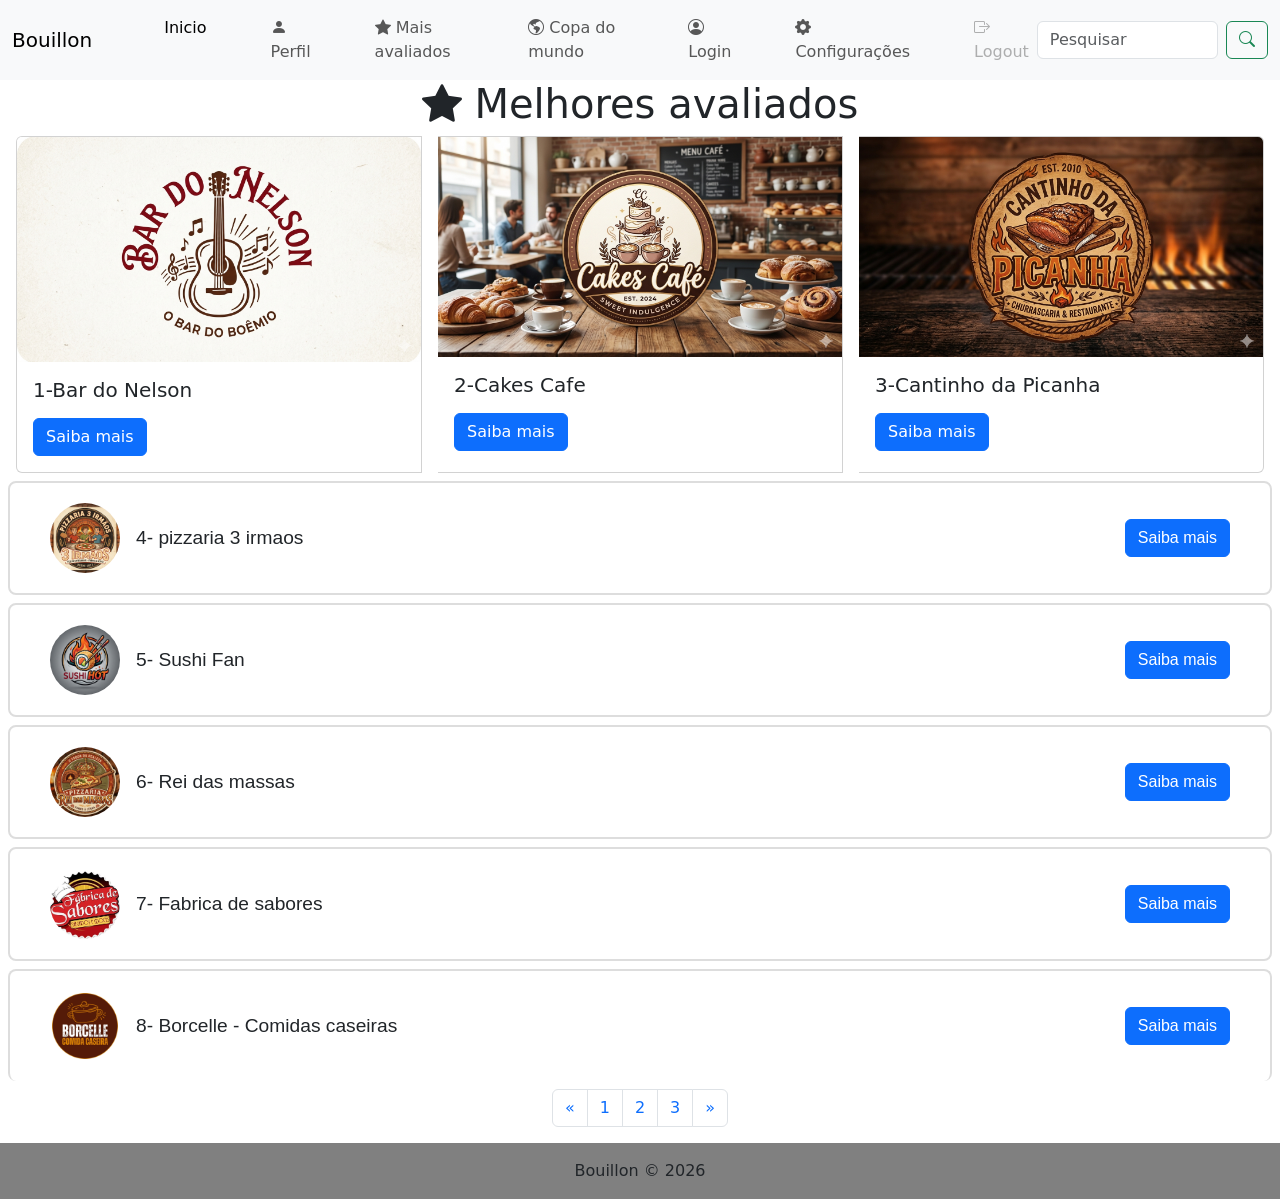
==== avaliados.html @ 22145c14 "Pim" ====
<!DOCTYPE html>
<html lang="pt-br">
<head>
    <meta charset="UTF-8">
    <meta name="viewport" content="width=device-width, initial-scale=1.0">
    <link href="https://cdn.jsdelivr.net/npm/bootstrap@5.3.8/dist/css/bootstrap.min.css" rel="stylesheet" integrity="sha384-sRIl4kxILFvY47J16cr9ZwB07vP4J8+LH7qKQnuqkuIAvNWLzeN8tE5YBujZqJLB" crossorigin="anonymous">
    <link rel="stylesheet" href="assests/css/avaliados.css">
    <link rel="stylesheet" href="https://cdn.jsdelivr.net/npm/bootstrap-icons@1.11.1/font/bootstrap-icons.css">

    <title>Bouillon</title>
</head>
<body>
    <nav class="navbar navbar-expand-lg bg-body-tertiary">
  <div class="container-fluid">
    <a class="navbar-brand" href="#">Bouillon</a>
    <button class="navbar-toggler" type="button" data-bs-toggle="collapse" data-bs-target="#navbarNav" aria-controls="navbarNav" aria-expanded="false" aria-label="Toggle navigation">
      <span class="navbar-toggler-icon"></span>
    </button>
    <div class="collapse navbar-collapse" id="navbarNav">
      <ul class="navbar-nav">
        <li class="nav-item ms-5">
          <a class="nav-link active" aria-current="page" href="site.html" target="_self">Inicio</a>
        </li>
        <li class="nav-item ms-5">
          <a class="nav-link" href="perfil.html" target="_blank"><i class="bi bi-person-fill"></i> Perfil</a>
        </li>
        <li class="nav-item ms-5">
          <a class="nav-link" href="avaliados.html" target="_self"><i class="bi bi-star-fill"></i> Mais avaliados</a>
        </li>
         <li class="nav-item ms-5">
          <a class="nav-link" href="copa.html" target="_blank"><i class="bi bi-globe-americas"></i> Copa do mundo</a>
        </li>
        <li class="nav-item ms-5">
          <a class="nav-link" href="login.html" target="_blank"><i class="bi bi-person-circle"></i>Login</a>
        </li>
        <li class="nav-item ms-5">
          <a class="nav-link" aria-disabled="true"><i class="bi bi-gear-fill"></i> Configurações</a>
        </li>
        <li class="nav-item ms-5">
          <a class="nav-link disabled" aria-disabled="true"><i class="bi bi-box-arrow-right"></i> Logout</a>
        </li>
      </ul>
      <form class="d-flex ms-auto"  role="search">
      <input class="form-control me-2" type="search" placeholder="Pesquisar" aria-label="Search"/>
      <button class="btn btn-outline-success" type="submit"><i class="bi bi-search"></i></button>
    </form>
    </div>
  </div>
</nav>
<h1><i class="bi bi-star-fill"></i> Melhores avaliados</h1>
<div class="card-group gap-3 px-3">
  <div class="card">
    <img src="assests/imagens/Bar do nelson.png" class="card-img-top" alt="...">
    <div class="card-body">
      <h5 class="card-title">1-Bar do Nelson</h5>
      <p class="card-text"></p>
       <a href="#" class="btn btn-primary">Saiba mais</a>
    </div>
  </div>
  <div class="card">
    <img src="assests/imagens/cakes cafe.png" class="card-img-top" alt="...">
    <div class="card-body">
      <h5 class="card-title">2-Cakes Cafe</h5>
      <p class="card-text"></p>
       <a href="#" class="btn btn-primary">Saiba mais</a>
    </div>
  </div>
  <div class="card">
    <img src="assests/imagens/cantinho da picanha.png" class="card-img-top" alt="...">
    <div class="card-body">
      <h5 class="card-title">3-Cantinho da Picanha</h5>
      <p class="card-text"></p>
       <a href="#" class="btn btn-primary">Saiba mais</a>
    </div>
  </div>
</div>
<div class="lista">
    <div class="item"><img src="assests/imagens/pizzaria 3 irmaos.png.png" width="70px" id="foto"> 4- pizzaria 3 irmaos
    <a href="#" class="btn btn-primary ms-auto">Saiba mais</a></div>
    <div class="item"><img src="assests/imagens/sushi.png" width="50px" id="foto" alt=""> 5- Sushi Fan
    <a href="#" class="btn btn-primary ms-auto">Saiba mais</a></div>
    <div class="item"><img src="assests/imagens/Rei das massas.png" width="50px" id="foto" alt=""> 6- Rei das massas
    <a href="#" class="btn btn-primary ms-auto">Saiba mais</a></div>
    <div class="item"><img src="assests/imagens/fabrica de sabores.jpg" width="50px" id="foto" alt="">7- Fabrica de sabores
    <a href="#" class="btn btn-primary ms-auto">Saiba mais</a></div>
    <div class="item"><img src="assests/imagens/comida caseira.png" width="50px" id="foto" alt="">8- Borcelle - Comidas caseiras
    <a href="#" class="btn btn-primary ms-auto">Saiba mais</a></div>
  </div>
  <nav id="next" aria-label="Page navigation example">
  <ul class="pagination">
    <li class="page-item">
      <a class="page-link" href="#" aria-label="Previous">
        <span aria-hidden="true">&laquo;</span>
      </a>
    </li>
    <li class="page-item"><a class="page-link" href="#">1</a></li>
    <li class="page-item"><a class="page-link" href="#">2</a></li>
    <li class="page-item"><a class="page-link" href="#">3</a></li>
    <li class="page-item">
      <a class="page-link" href="#" aria-label="Next">
        <span aria-hidden="true">&raquo;</span>
      </a>
    </li>
  </ul>
</nav>
  <footer class="text-center py-3" style="background-color: gray">
 Bouillon &copy; 2026
</footer>


    <script src="https://cdn.jsdelivr.net/npm/bootstrap@5.3.8/dist/js/bootstrap.bundle.min.js" integrity="sha384-FKyoEForCGlyvwx9Hj09JcYn3nv7wiPVlz7YYwJrWVcXK/BmnVDxM+D2scQbITxI" crossorigin="anonymous"></script>
 <script src="/assests/css/script.js"></script>
</body>
</html>
---- assests/css/avaliados.css ----
* {
      margin: 0;
      padding: 0;
      box-sizing: border-box;
    }

    body {
      min-height: 100vh;
      display: flex;
      flex-direction: column;
    }

    .lista {
      display: flex;
      flex-direction: column;
      flex: 1;
      gap: 8px;
      padding: 8px;
    }

    .item {
      flex: 1;
      display: flex;
      align-items: center;
      padding: 20px 40px;
      border-bottom: 1px solid #ddd;
      font-size: 1.2rem;
      font-family: Arial, sans-serif;
      background-color: #fff;
      transition: background-color 0.2s;
      cursor: pointer;
      border: 2px solid #ddd;
      border-radius: 8px;
      justify-content: space-between;
    }

    .item:hover {
      background-color: #f0f0f0;
    }

    .item:last-child {
      border-bottom: none;
    }
    #foto{
        width: 70px;
        height: 70px;
        object-fit: cover;
        border-radius: 100px;
        margin-right: 16px;
    }
    h1{
        text-align: center;
    }
    #next{
      display: flex;
    align-items: center;
    justify-content: center;
    display: flex;
    }
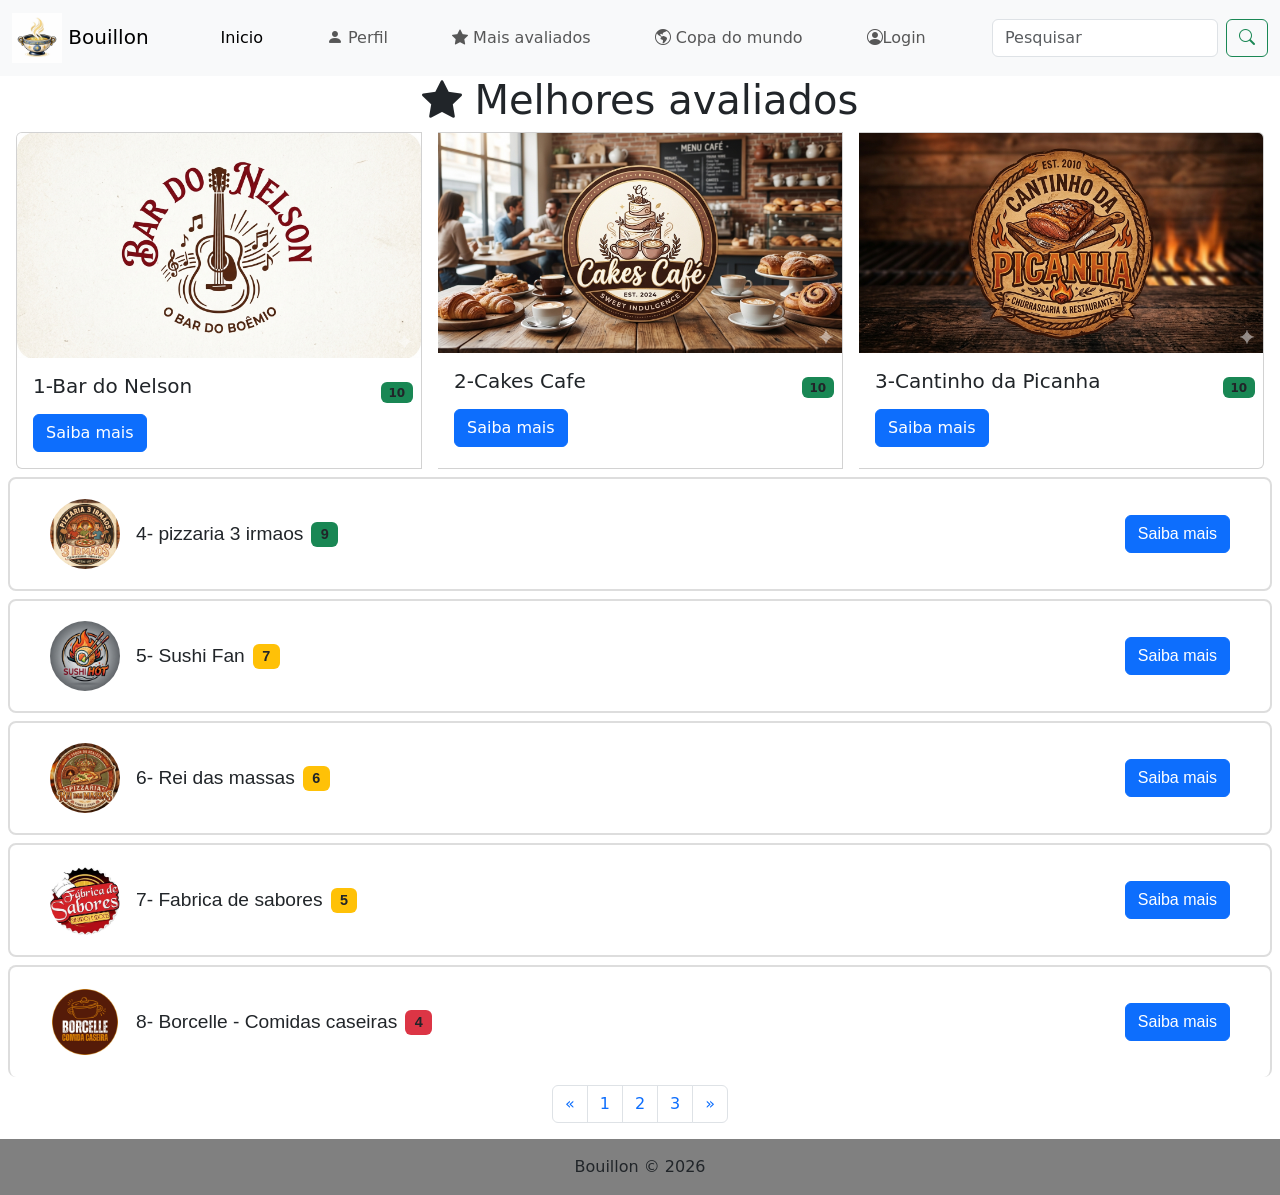
==== commit 085e5848: "pim" ====
--- a/avaliados.html
+++ b/avaliados.html
@@ -3,43 +3,51 @@
 <head>
     <meta charset="UTF-8">
     <meta name="viewport" content="width=device-width, initial-scale=1.0">
+    <!-- Importação do framework Bootstrap 5 para estilização e componentes responsivos -->
     <link href="https://cdn.jsdelivr.net/npm/bootstrap@5.3.8/dist/css/bootstrap.min.css" rel="stylesheet" integrity="sha384-sRIl4kxILFvY47J16cr9ZwB07vP4J8+LH7qKQnuqkuIAvNWLzeN8tE5YBujZqJLB" crossorigin="anonymous">
+    <!-- Importação do CSS personalizado da página de melhores avaliados -->
     <link rel="stylesheet" href="assests/css/avaliados.css">
+    <!-- Importação dos ícones do Bootstrap Icons -->
     <link rel="stylesheet" href="https://cdn.jsdelivr.net/npm/bootstrap-icons@1.11.1/font/bootstrap-icons.css">
 
     <title>Bouillon</title>
 </head>
 <body>
+
+  <!-- ========== NAVBAR - Barra de navegação principal ========== -->
     <nav class="navbar navbar-expand-lg bg-body-tertiary">
   <div class="container-fluid">
-    <a class="navbar-brand" href="#">Bouillon</a>
+    <!-- Logo e nome do site -->
+    <a class="navbar-brand" href="#"> <img src="assests/imagens/bouillon.png" width="50px" height="50px"> Bouillon</a>
+    <!-- Botão hamburguer para telas menores (mobile) -->
     <button class="navbar-toggler" type="button" data-bs-toggle="collapse" data-bs-target="#navbarNav" aria-controls="navbarNav" aria-expanded="false" aria-label="Toggle navigation">
       <span class="navbar-toggler-icon"></span>
     </button>
+    <!-- Links de navegação - colapsam em telas pequenas -->
     <div class="collapse navbar-collapse" id="navbarNav">
       <ul class="navbar-nav">
+        <!-- Link para a página inicial (abre na mesma aba) -->
         <li class="nav-item ms-5">
           <a class="nav-link active" aria-current="page" href="site.html" target="_self">Inicio</a>
         </li>
+        <!-- Link para o perfil do usuário (abre em nova aba) -->
         <li class="nav-item ms-5">
           <a class="nav-link" href="perfil.html" target="_blank"><i class="bi bi-person-fill"></i> Perfil</a>
         </li>
+        <!-- Link para a página de mais avaliados (abre na mesma aba - página atual) -->
         <li class="nav-item ms-5">
           <a class="nav-link" href="avaliados.html" target="_self"><i class="bi bi-star-fill"></i> Mais avaliados</a>
         </li>
+        <!-- Link para a página da Copa do Mundo (abre em nova aba) -->
          <li class="nav-item ms-5">
           <a class="nav-link" href="copa.html" target="_blank"><i class="bi bi-globe-americas"></i> Copa do mundo</a>
         </li>
+        <!-- Link para a página de login (abre em nova aba) -->
         <li class="nav-item ms-5">
           <a class="nav-link" href="login.html" target="_blank"><i class="bi bi-person-circle"></i>Login</a>
         </li>
-        <li class="nav-item ms-5">
-          <a class="nav-link" aria-disabled="true"><i class="bi bi-gear-fill"></i> Configurações</a>
-        </li>
-        <li class="nav-item ms-5">
-          <a class="nav-link disabled" aria-disabled="true"><i class="bi bi-box-arrow-right"></i> Logout</a>
-        </li>
       </ul>
+      <!-- Campo de busca alinhado à direita da navbar -->
       <form class="d-flex ms-auto"  role="search">
       <input class="form-control me-2" type="search" placeholder="Pesquisar" aria-label="Search"/>
       <button class="btn btn-outline-success" type="submit"><i class="bi bi-search"></i></button>
@@ -47,55 +55,106 @@
     </div>
   </div>
 </nav>
+<!-- ========== FIM DA NAVBAR ========== -->
+
+<!-- ========== TOP 3 ESTABELECIMENTOS - Cards em destaque ========== -->
 <h1><i class="bi bi-star-fill"></i> Melhores avaliados</h1>
 <div class="card-group gap-3 px-3">
+
+  <!-- Card 1º lugar: Bar do Nelson - nota 10 -->
   <div class="card">
     <img src="assests/imagens/Bar do nelson.png" class="card-img-top" alt="...">
     <div class="card-body">
+      <!-- Badge verde com nota 10 -->
+      <span class="badge bg-success text-dark position-absolute top-8 end-0 m-2">
+      10
+    </span>
       <h5 class="card-title">1-Bar do Nelson</h5>
       <p class="card-text"></p>
        <a href="#" class="btn btn-primary">Saiba mais</a>
     </div>
   </div>
+
+  <!-- Card 2º lugar: Cakes Café - nota 10 -->
   <div class="card">
     <img src="assests/imagens/cakes cafe.png" class="card-img-top" alt="...">
     <div class="card-body">
+      <!-- Badge verde com nota 10 -->
+      <span class="badge bg-success text-dark position-absolute top-8 end-0 m-2">
+      10
+    </span>
       <h5 class="card-title">2-Cakes Cafe</h5>
       <p class="card-text"></p>
        <a href="#" class="btn btn-primary">Saiba mais</a>
     </div>
   </div>
+
+  <!-- Card 3º lugar: Cantinho da Picanha - nota 10 -->
   <div class="card">
     <img src="assests/imagens/cantinho da picanha.png" class="card-img-top" alt="...">
     <div class="card-body">
+      <!-- Badge verde com nota 10 -->
+      <span class="badge bg-success text-dark position-absolute top-8 end-0 m-2">
+      10
+    </span>
       <h5 class="card-title">3-Cantinho da Picanha</h5>
       <p class="card-text"></p>
-       <a href="#" class="btn btn-primary">Saiba mais</a>
+       <a href="perfil comercio.html" target="_blank" class="btn btn-primary">Saiba mais</a>
     </div>
   </div>
+
 </div>
+<!-- ========== FIM DO TOP 3 ========== -->
+
+<!-- ========== LISTA DOS DEMAIS ESTABELECIMENTOS (4º ao 8º lugar) ========== -->
 <div class="lista">
+
+    <!-- 4º lugar: Pizzaria 3 Irmãos - nota 9 (badge verde) -->
     <div class="item"><img src="assests/imagens/pizzaria 3 irmaos.png.png" width="70px" id="foto"> 4- pizzaria 3 irmaos
+      <span class="badge bg-success text-dark position-center top-8 end-0 m-2">
+      9
+    </span>
     <a href="#" class="btn btn-primary ms-auto">Saiba mais</a></div>
+
+    <!-- 5º lugar: Sushi Fan - nota 7 (badge amarelo) -->
     <div class="item"><img src="assests/imagens/sushi.png" width="50px" id="foto" alt=""> 5- Sushi Fan
+       <span class="badge bg-warning text-dark position-center top-8 end-0 m-2">7</span>
     <a href="#" class="btn btn-primary ms-auto">Saiba mais</a></div>
+
+    <!-- 6º lugar: Rei das Massas - nota 6 (badge amarelo) -->
     <div class="item"><img src="assests/imagens/Rei das massas.png" width="50px" id="foto" alt=""> 6- Rei das massas
+       <span class="badge bg-warning text-dark position-center top-8 end-0 m-2">6</span>
     <a href="#" class="btn btn-primary ms-auto">Saiba mais</a></div>
+
+    <!-- 7º lugar: Fábrica de Sabores - nota 5 (badge amarelo) -->
     <div class="item"><img src="assests/imagens/fabrica de sabores.jpg" width="50px" id="foto" alt="">7- Fabrica de sabores
+       <span class="badge bg-warning text-dark position-center top-8 end-0 m-2">5</span>
     <a href="#" class="btn btn-primary ms-auto">Saiba mais</a></div>
+
+    <!-- 8º lugar: Borcelle Comidas Caseiras - nota 4 (badge vermelho) -->
     <div class="item"><img src="assests/imagens/comida caseira.png" width="50px" id="foto" alt="">8- Borcelle - Comidas caseiras
+       <span class="badge bg-danger text-dark position-center top-8 end-0 m-2">
+      4
+    </span>
     <a href="#" class="btn btn-primary ms-auto">Saiba mais</a></div>
+
   </div>
+<!-- ========== FIM DA LISTA ========== -->
+
+<!-- ========== PAGINAÇÃO - Navegação entre páginas de resultados ========== -->
   <nav id="next" aria-label="Page navigation example">
   <ul class="pagination">
+    <!-- Botão para ir à página anterior -->
     <li class="page-item">
       <a class="page-link" href="#" aria-label="Previous">
         <span aria-hidden="true">&laquo;</span>
       </a>
     </li>
+    <!-- Botões de páginas numeradas -->
     <li class="page-item"><a class="page-link" href="#">1</a></li>
     <li class="page-item"><a class="page-link" href="#">2</a></li>
     <li class="page-item"><a class="page-link" href="#">3</a></li>
+    <!-- Botão para ir à próxima página -->
     <li class="page-item">
       <a class="page-link" href="#" aria-label="Next">
         <span aria-hidden="true">&raquo;</span>
@@ -103,12 +162,17 @@
     </li>
   </ul>
 </nav>
+<!-- ========== FIM DA PAGINAÇÃO ========== -->
+
+<!-- ========== RODAPÉ do site ========== -->
   <footer class="text-center py-3" style="background-color: gray">
  Bouillon &copy; 2026
 </footer>
+<!-- ========== FIM DO RODAPÉ ========== -->
 
-
+<!-- Importação do JavaScript do Bootstrap (necessário para componentes interativos) -->
     <script src="https://cdn.jsdelivr.net/npm/bootstrap@5.3.8/dist/js/bootstrap.bundle.min.js" integrity="sha384-FKyoEForCGlyvwx9Hj09JcYn3nv7wiPVlz7YYwJrWVcXK/BmnVDxM+D2scQbITxI" crossorigin="anonymous"></script>
+<!-- Importação do JavaScript personalizado do site -->
  <script src="/assests/css/script.js"></script>
 </body>
 </html>
--- a/assests/css/avaliados.css
+++ b/assests/css/avaliados.css
@@ -1,59 +1,71 @@
+/* ========== RESET GERAL - Remove margens e paddings padrão do navegador ========== */
 * {
       margin: 0;
       padding: 0;
-      box-sizing: border-box;
+      box-sizing: border-box; /* Inclui borda e padding no cálculo do tamanho total */
     }
 
-    body {
-      min-height: 100vh;
+/* ========== CONFIGURAÇÃO GERAL DO BODY ========== */
+body {
+      min-height: 100vh; /* Ocupa no mínimo toda a altura da tela */
       display: flex;
-      flex-direction: column;
+      flex-direction: column; /* Organiza os elementos em coluna */
     }
 
-    .lista {
+/* ========== LISTA DE ESTABELECIMENTOS ========== */
+.lista {
       display: flex;
-      flex-direction: column;
-      flex: 1;
-      gap: 8px;
+      flex-direction: column; /* Itens empilhados verticalmente */
+      flex: 1;                /* Ocupa o espaço disponível na página */
+      gap: 8px;               /* Espaço entre os itens */
       padding: 8px;
     }
 
-    .item {
+/* ========== ITEM INDIVIDUAL DA LISTA ========== */
+.item {
       flex: 1;
       display: flex;
-      align-items: center;
+      align-items: center;            /* Centraliza verticalmente o conteúdo */
       padding: 20px 40px;
       border-bottom: 1px solid #ddd;
       font-size: 1.2rem;
       font-family: Arial, sans-serif;
       background-color: #fff;
-      transition: background-color 0.2s;
+      transition: background-color 0.2s; /* Animação suave no hover */
       cursor: pointer;
-      border: 2px solid #ddd;
-      border-radius: 8px;
-      justify-content: space-between;
+      border: 2px solid #ddd;           /* Borda cinza ao redor do item */
+      border-radius: 8px;               /* Bordas arredondadas */
+      justify-content: space-between;   /* Espaça o conteúdo entre esquerda e direita */
     }
 
-    .item:hover {
+/* Efeito de destaque ao passar o mouse sobre o item */
+.item:hover {
       background-color: #f0f0f0;
     }
 
-    .item:last-child {
+/* Remove a borda inferior do último item da lista */
+.item:last-child {
       border-bottom: none;
     }
-    #foto{
+
+/* ========== FOTO/LOGO DO ESTABELECIMENTO NA LISTA ========== */
+#foto{
         width: 70px;
         height: 70px;
-        object-fit: cover;
-        border-radius: 100px;
-        margin-right: 16px;
+        object-fit: cover;    /* Recorta a imagem para preencher sem distorcer */
+        border-radius: 100px; /* Deixa a imagem redonda */
+        margin-right: 16px;   /* Espaço entre a foto e o nome */
     }
-    h1{
-        text-align: center;
+
+/* ========== TÍTULO DA PÁGINA ========== */
+h1{
+        text-align: center; /* Centraliza o título */
     }
-    #next{
+
+/* ========== PAGINAÇÃO - Centraliza a navegação de páginas ========== */
+#next{
       display: flex;
-    align-items: center;
-    justify-content: center;
-    display: flex;
+      align-items: center;      /* Centraliza verticalmente */
+      justify-content: center;  /* Centraliza horizontalmente */
+      display: flex;            /* Reforça o flexbox (declaração duplicada) */
     }
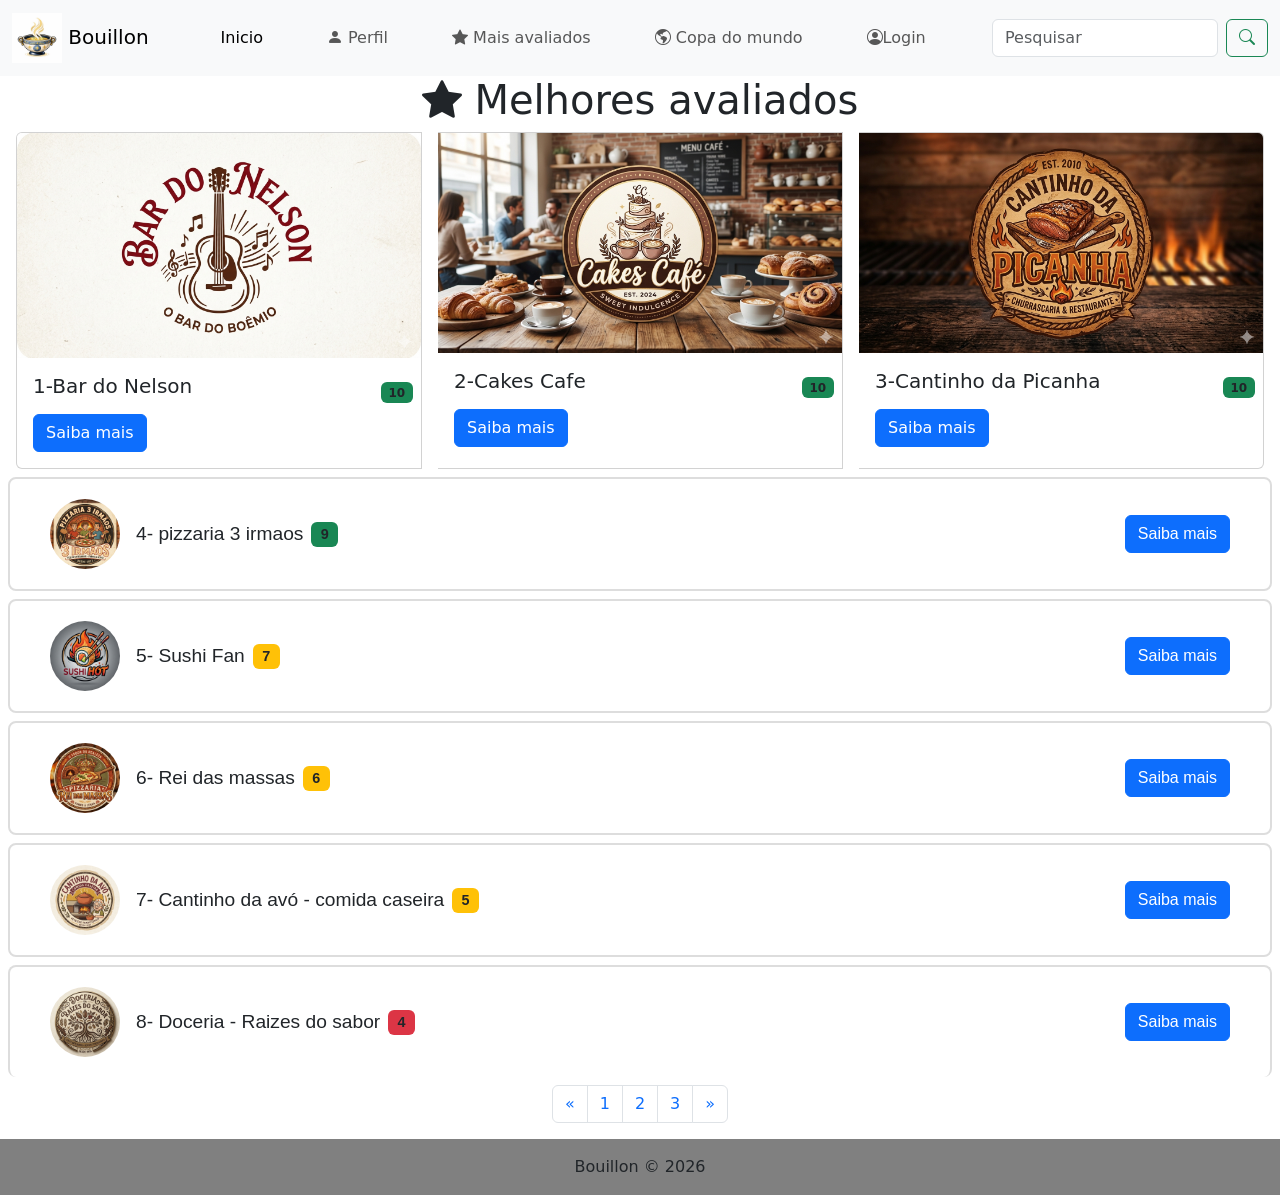
==== commit 762e2a16: "correçao" ====
--- a/avaliados.html
+++ b/avaliados.html
@@ -127,12 +127,12 @@
     <a href="#" class="btn btn-primary ms-auto">Saiba mais</a></div>
 
     <!-- 7º lugar: Fábrica de Sabores - nota 5 (badge amarelo) -->
-    <div class="item"><img src="assests/imagens/fabrica de sabores.jpg" width="50px" id="foto" alt="">7- Fabrica de sabores
+    <div class="item"><img src="assests/imagens/cantinho da avo.png.png" width="50px" id="foto" alt="">7- Cantinho da avó - comida caseira
        <span class="badge bg-warning text-dark position-center top-8 end-0 m-2">5</span>
     <a href="#" class="btn btn-primary ms-auto">Saiba mais</a></div>
 
     <!-- 8º lugar: Borcelle Comidas Caseiras - nota 4 (badge vermelho) -->
-    <div class="item"><img src="assests/imagens/comida caseira.png" width="50px" id="foto" alt="">8- Borcelle - Comidas caseiras
+    <div class="item"><img src="assests/imagens/doceria raizes.png.png" width="50px" id="foto" alt="">8- Doceria - Raizes do sabor
        <span class="badge bg-danger text-dark position-center top-8 end-0 m-2">
       4
     </span>
